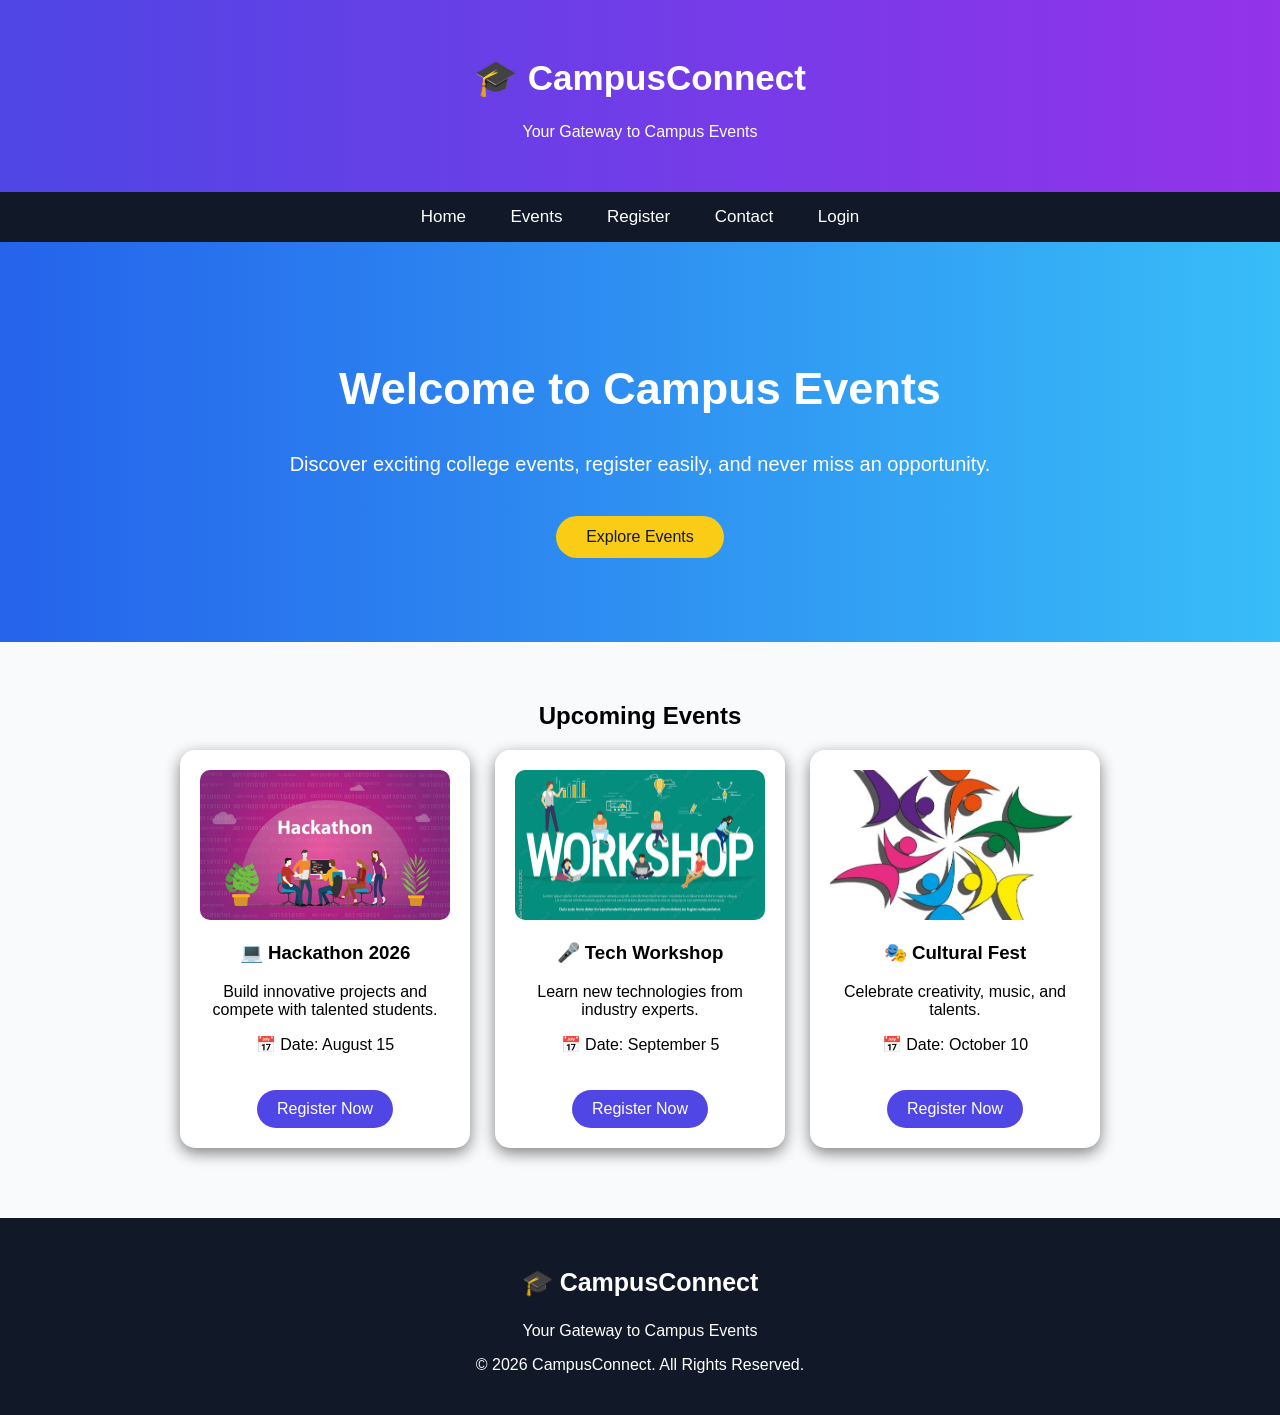
==== index.html @ dbad4563 "Initial website project" ====
<!DOCTYPE html>
<html>
<head>
    <title>Campus Event Management System</title>

    <link rel="stylesheet" href="css/style.css">

</head>

<body>

    
    <header>
    <h1>🎓 CampusConnect</h1>
    <p>Your Gateway to Campus Events</p>
</header>


    <nav>
        <a href="index.html">Home</a>
        <a href="events.html">Events</a>
        <a href="register.html">Register</a>
        <a href="contact.html">Contact</a>
        <a href="login.html">Login</a>
    </nav>


    <section class="hero">

        <div class="hero-content">

            <h2>Welcome to Campus Events</h2>

            <p>
                Discover exciting college events, register easily,
                and never miss an opportunity.
            </p>

            <button>Explore Events</button>

        </div>

    </section>
    <section class="events">

    <h2>Upcoming Events</h2>

    <div class="event-container">

        <div class="event-card">
            <img src="images/hackathon.jpg" alt="Hackathon Event">
            <h3>💻 Hackathon 2026</h3>
            <p>Build innovative projects and compete with talented students.</p>
            <p>📅 Date: August 15</p>
            
<a href="register.html?event=Hackathon 2026">
    <button>Register Now</button>
</a>
        </div>


        <div class="event-card">
            <img src="images/workshop.jpg" alt="Workshop Event">
            <h3>🎤 Tech Workshop</h3>
            <p>Learn new technologies from industry experts.</p>
            <p>📅 Date: September 5</p>
            
<a href="register.html?event=Tech Workshop">
    <button>Register Now</button>
</a>
        </div>


        <div class="event-card">
            <img src="images/culturals.png" alt="Cultural Event">
            <h3>🎭 Cultural Fest</h3>
            <p>Celebrate creativity, music, and talents.</p>
            <p>📅 Date: October 10</p>
            
<a href="register.html?event=Cultural Fest">
    <button>Register Now</button>
</a>
        </div>

    </div>

</section>
    
   <footer>

    <h3>🎓 CampusConnect</h3>

    <p>Your Gateway to Campus Events</p>

    <p>© 2026 CampusConnect. All Rights Reserved.</p>

</footer>

    


    <script src="js/script.js"></script>

</body>
</html>
---- css/style.css ----
/* General Styling */

body {
    margin: 0;
    font-family: Poppins, sans-serif;
    background-color: #f8fafc;
}


/* Header */

header {
    background: linear-gradient(90deg, #4f46e5, #9333ea);
    color: white;
    text-align: center;
    padding: 35px;
}

header h1 {
    font-size: 35px;
}


/* Navigation Bar */

nav {
    background-color: #111827;
    padding: 15px;
    text-align: center;
}

nav a {
    color: white;
    text-decoration: none;
    margin: 20px;
    font-size: 17px;
}

nav a:hover {
    color: #a78bfa;
}


/* Hero Section */

.hero {
    height: 400px;
    display: flex;
    justify-content: center;
    align-items: center;
    text-align: center;
    background: linear-gradient(to right, #2563eb, #38bdf8);
    color: white;
}


.hero-content h2 {
    font-size: 45px;
}


.hero-content p {
    font-size: 20px;
}


/* Button */

button {
    margin-top: 20px;
    padding: 12px 30px;
    background-color: #facc15;
    color: #111827;
    border: none;
    border-radius: 25px;
    font-size: 16px;
    cursor: pointer;
}


button:hover {
    background-color: #fde047;
}


/* Footer */

footer {
    background-color: #111827;
    color: white;
    text-align: center;
    padding: 15px;
}
.events {
    text-align: center;
    padding: 40px;
}


.event-container {
    display: flex;
    justify-content: center;
    gap: 25px;
}


.event-card {
    width: 250px;
    background-color: white;
    padding: 20px;
    border-radius: 15px;
    box-shadow: 0px 5px 15px gray;
}


.event-card:hover {
    transform: translateY(-10px);
    transition: 0.3s;
}
.event-card img {
    width: 100%;
    height: 150px;
    object-fit: cover;
    border-radius: 10px;
}
.event-card button {
    background-color: #4f46e5;
    color: white;
    padding: 10px 20px;
    border-radius: 20px;
    border: none;
    cursor: pointer;
}

.event-card button:hover {
    background-color: #9333ea;
}
.registration {
    width: 50%;
    margin: 40px auto;
    text-align: center;
}


form {
    background: white;
    padding: 30px;
    border-radius: 15px;
    box-shadow: 0 5px 15px gray;
}


input, select {
    width: 90%;
    padding: 12px;
    margin: 10px;
    border-radius: 5px;
    border: 1px solid gray;
}


label {
    display: block;
    font-weight: bold;
}
.login {
    width: 40%;
    margin: 50px auto;
    text-align: center;
}


.login form {
    background: white;
    padding: 30px;
    border-radius: 15px;
    box-shadow: 0px 5px 15px gray;
}
.admin {
    width: 50%;
    margin: 40px auto;
    text-align: center;
}


textarea {
    width: 90%;
    height: 100px;
    padding: 10px;
    margin: 10px;
}


.event-list {
    background: white;
    padding: 20px;
    margin-top: 30px;
    border-radius: 10px;
    box-shadow: 0px 5px 15px gray;
}
.events-page {
    display: flex;
    justify-content: center;
    gap: 30px;
    padding: 50px;
    flex-wrap: wrap;
}
.contact {
    width: 50%;
    margin: 40px auto;
    text-align: center;
}


.contact form {
    background: white;
    padding: 30px;
    border-radius: 15px;
    box-shadow: 0px 5px 15px gray;
}
/* Smooth animation for cards */

.event-card {
    transition: transform 0.3s ease;
}


.event-card:hover {
    transform: translateY(-10px);
}


/* Button animation */

button {
    transition: 0.3s;
}


button:hover {
    transform: scale(1.05);
}
@media (max-width: 768px) {

    nav a {
        display: block;
        margin: 10px;
    }


    .event-container {
        flex-direction: column;
        align-items: center;
    }


    .registration,
    .login,
    .contact,
    .admin {
        width: 90%;
    }

}
footer {
    background-color: #111827;
    color: white;
    text-align: center;
    padding: 25px;
    margin-top: 30px;
}

footer h3 {
    font-size: 25px;
}
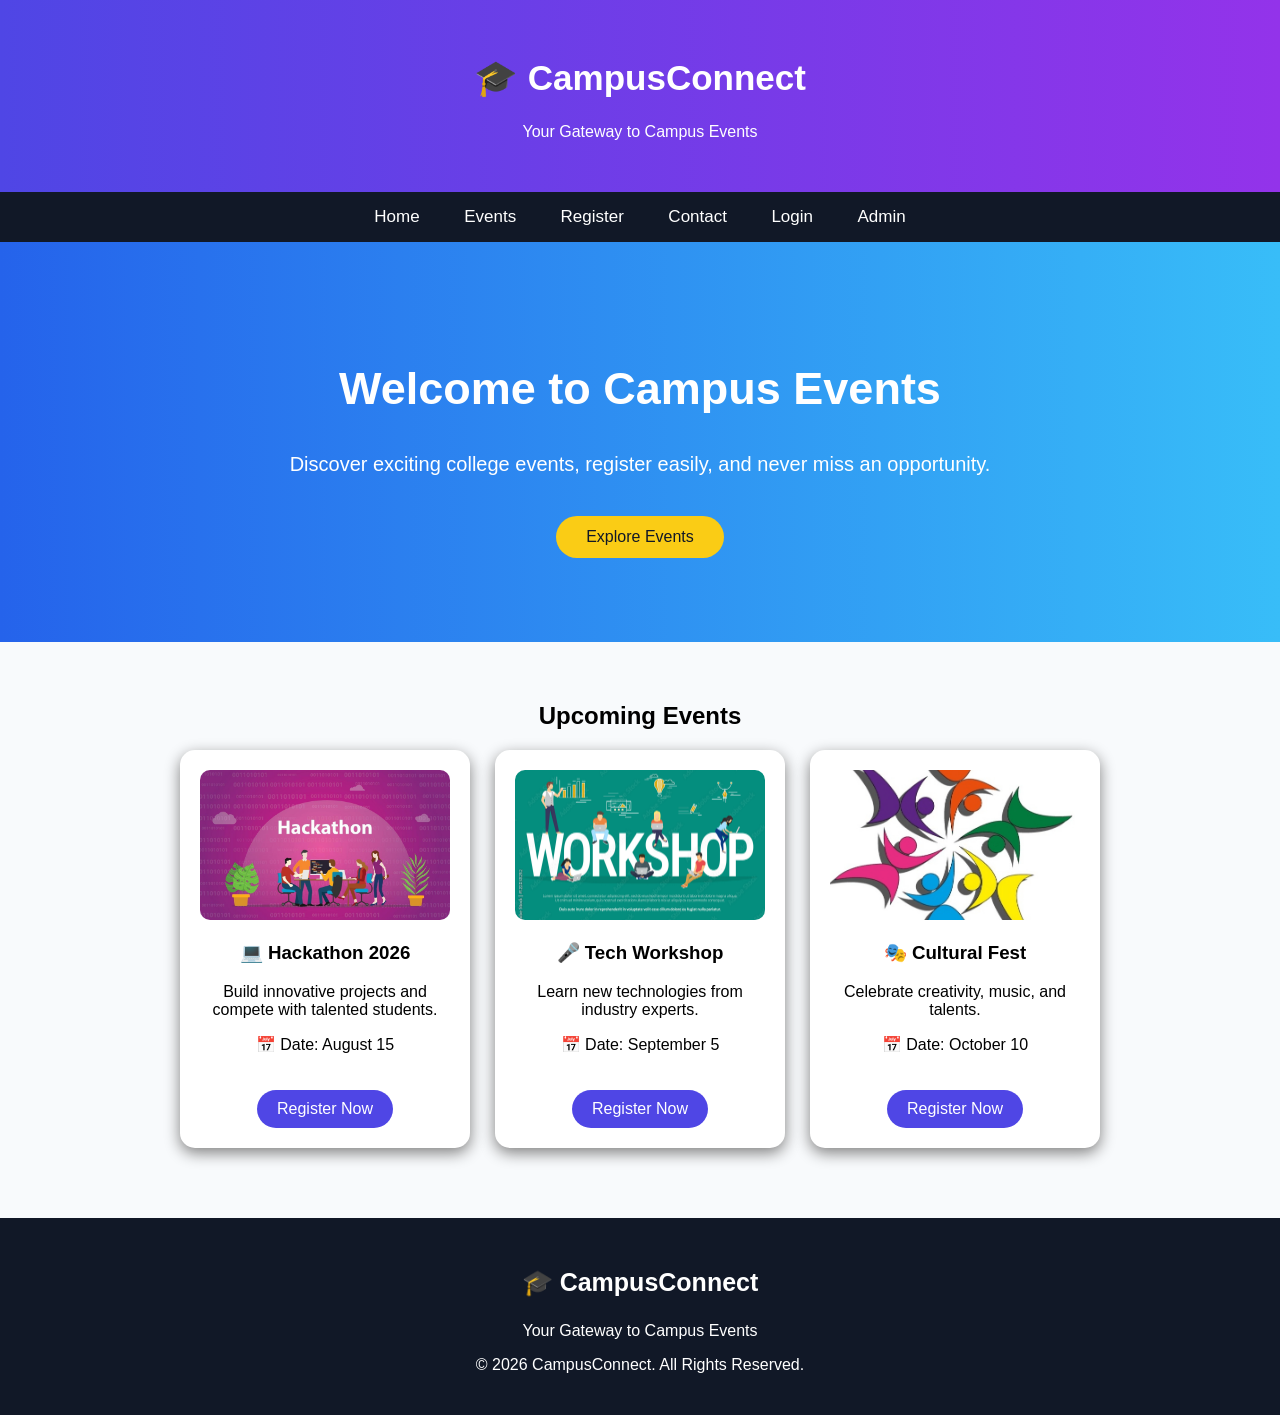
==== commit 9c4a09c7: "Added admin page" ====
--- a/index.html
+++ b/index.html
@@ -22,6 +22,7 @@
         <a href="register.html">Register</a>
         <a href="contact.html">Contact</a>
         <a href="login.html">Login</a>
+        <a href="admin.html">Admin</a>
     </nav>
 
 
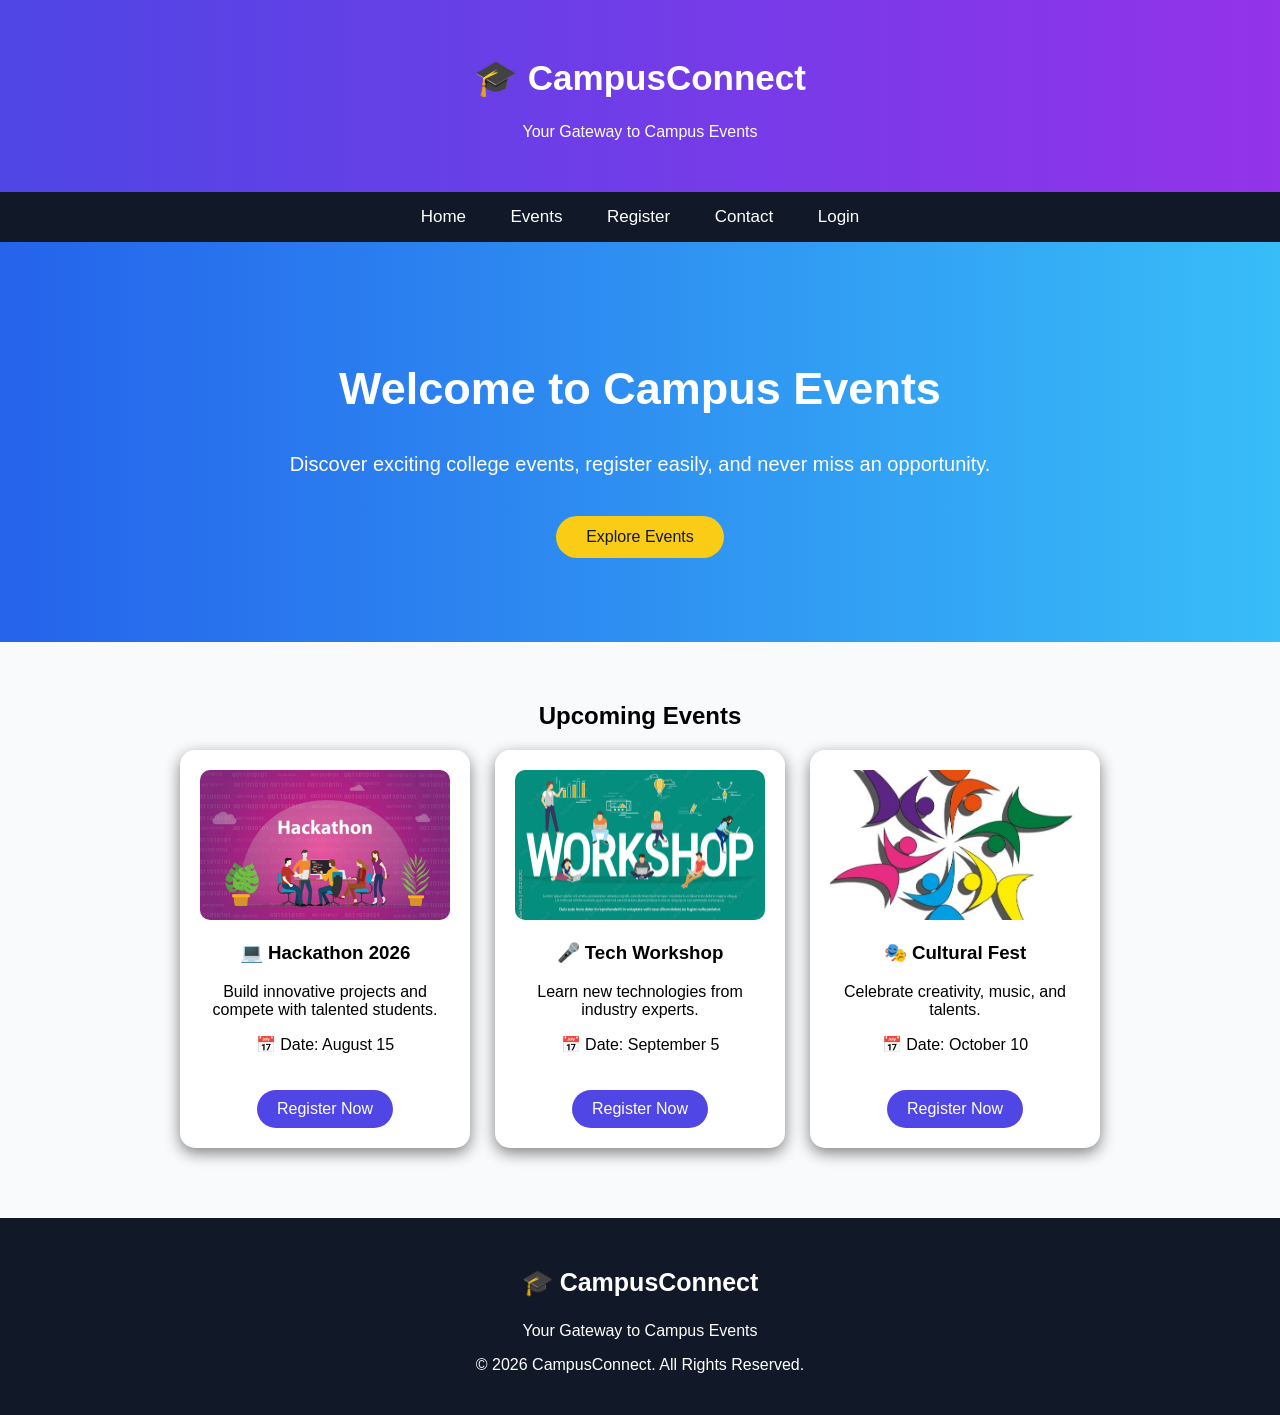
==== commit 157ae010: "removed  admin page" ====
--- a/index.html
+++ b/index.html
@@ -22,7 +22,7 @@
         <a href="register.html">Register</a>
         <a href="contact.html">Contact</a>
         <a href="login.html">Login</a>
-        <a href="admin.html">Admin</a>
+        
     </nav>
 
 
